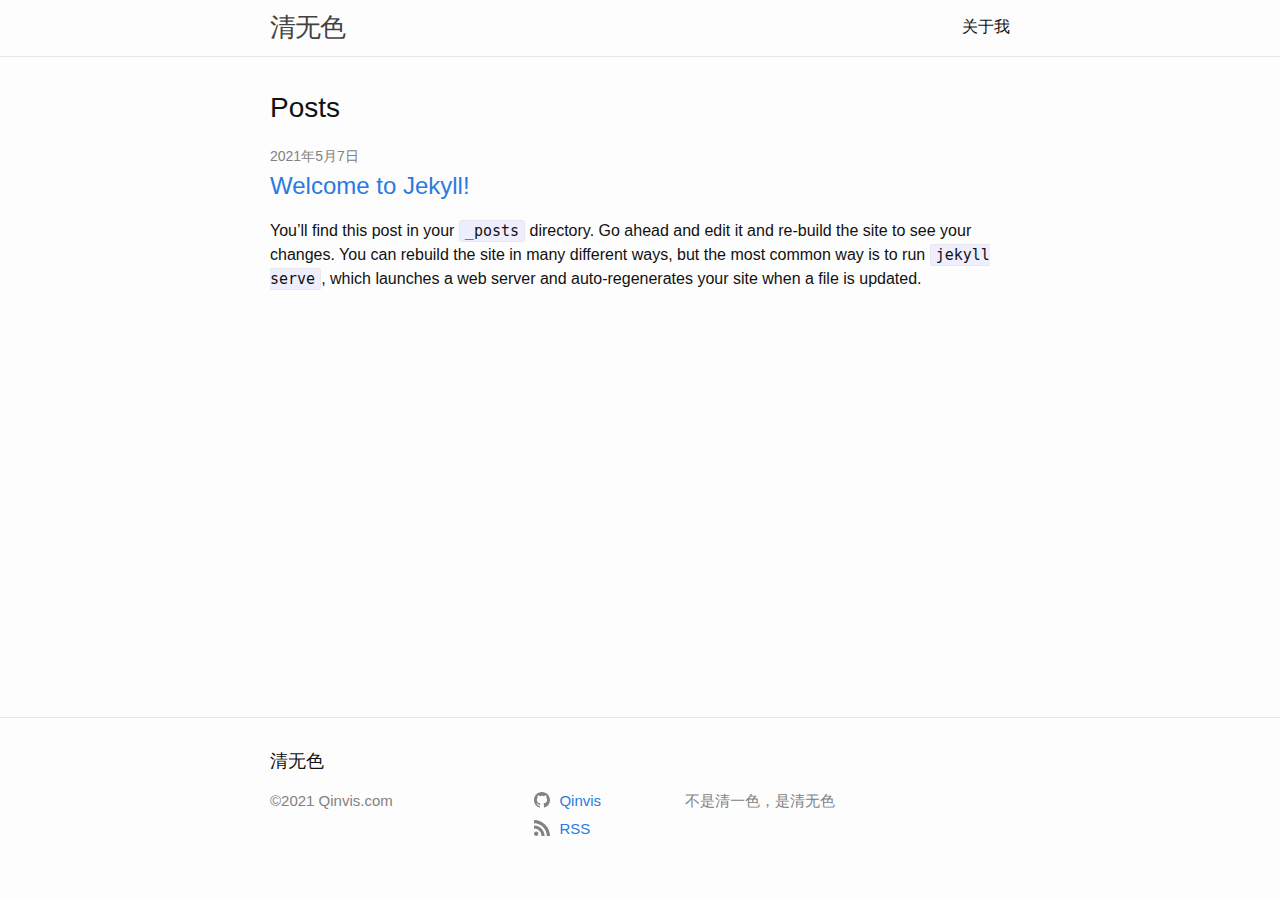
==== index.html @ 3304d22b "first commit" ====
<!DOCTYPE html>
<html lang="en"><head>
  <meta charset="utf-8">
  <meta http-equiv="X-UA-Compatible" content="IE=edge">
  <meta name="viewport" content="width=device-width, initial-scale=1"><!-- Begin Jekyll SEO tag v2.7.1 -->
<title>清无色 | 不是清一色，是清无色</title>
<meta name="generator" content="Jekyll v4.2.0" />
<meta property="og:title" content="清无色" />
<meta property="og:locale" content="en_US" />
<meta name="description" content="不是清一色，是清无色" />
<meta property="og:description" content="不是清一色，是清无色" />
<link rel="canonical" href="/" />
<meta property="og:url" content="/" />
<meta property="og:site_name" content="清无色" />
<meta name="twitter:card" content="summary" />
<meta property="twitter:title" content="清无色" />
<script type="application/ld+json">
{"headline":"清无色","url":"/","name":"清无色","description":"不是清一色，是清无色","@type":"WebSite","@context":"https://schema.org"}</script>
<!-- End Jekyll SEO tag -->
<link rel="stylesheet" href="/assets/main.css"><link type="application/atom+xml" rel="alternate" href="/feed.xml" title="清无色" /></head>
<body><header class="site-header" role="banner">

  <div class="wrapper"><a class="site-title" rel="author" href="/">清无色</a><nav class="site-nav">
        <input type="checkbox" id="nav-trigger" class="nav-trigger" />
        <label for="nav-trigger">
          <span class="menu-icon">
            <svg viewBox="0 0 18 15" width="18px" height="15px">
              <path d="M18,1.484c0,0.82-0.665,1.484-1.484,1.484H1.484C0.665,2.969,0,2.304,0,1.484l0,0C0,0.665,0.665,0,1.484,0 h15.032C17.335,0,18,0.665,18,1.484L18,1.484z M18,7.516C18,8.335,17.335,9,16.516,9H1.484C0.665,9,0,8.335,0,7.516l0,0 c0-0.82,0.665-1.484,1.484-1.484h15.032C17.335,6.031,18,6.696,18,7.516L18,7.516z M18,13.516C18,14.335,17.335,15,16.516,15H1.484 C0.665,15,0,14.335,0,13.516l0,0c0-0.82,0.665-1.483,1.484-1.483h15.032C17.335,12.031,18,12.695,18,13.516L18,13.516z"/>
            </svg>
          </span>
        </label>

        <div class="trigger"><a class="page-link" href="/about.html">关于我</a></div>
      </nav></div>
</header>
<main class="page-content" aria-label="Content">
      <div class="wrapper">
        <div class="home">
<h2 class="post-list-heading">Posts</h2>
    <ul class="post-list"><li><span class="post-meta">2021年5月7日</span>
        <h3>
          <a class="post-link" href="/post/2021/05/welcome-to-jekyll.html">
            Welcome to Jekyll!
          </a>
        </h3><p>You’ll find this post in your <code class="language-plaintext highlighter-rouge">_posts</code> directory. Go ahead and edit it and re-build the site to see your changes. You can rebuild the site in many different ways, but the most common way is to run <code class="language-plaintext highlighter-rouge">jekyll serve</code>, which launches a web server and auto-regenerates your site when a file is updated.</p>
</li></ul>

    <!-- <p class="rss-subscribe">Subscribe <a href="/feed.xml">via RSS</a></p> --></div>

      </div>
    </main><footer class="site-footer h-card">
  <data class="u-url" href="/"></data>

  <div class="wrapper">

    <h2 class="footer-heading">清无色</h2>

    <div class="footer-col-wrapper">
      <div class="footer-col footer-col-1">
        <ul class="contact-list">
          <li class="p-name">©2021 Qinvis.com</li></ul>
      </div>

      <div class="footer-col footer-col-2"><ul class="social-media-list"><li><a href="https://github.com/Qinvis"><svg class="svg-icon"><use xlink:href="/assets/minima-social-icons.svg#github"></use></svg> <span class="username">Qinvis</span></a></li><li><a href="/feed.xml"><svg class="svg-icon"><use xlink:href="/assets/minima-social-icons.svg#rss"></use></svg> <span>RSS</span></a></li></ul>
</div>

      <div class="footer-col footer-col-3">
        <p>不是清一色，是清无色</p>
      </div>
    </div>

  </div>

</footer>
</body>

</html>
---- assets/main.css ----
/** Reset some basic elements */
body, h1, h2, h3, h4, h5, h6, p, blockquote, pre, hr, dl, dd, ol, ul, figure { margin: 0; padding: 0; }

/** Basic styling */
body { font: 400 16px/1.5 -apple-system, BlinkMacSystemFont, "Segoe UI", Roboto, Helvetica, Arial, sans-serif, "Apple Color Emoji", "Segoe UI Emoji", "Segoe UI Symbol"; color: #111; background-color: #fdfdfd; -webkit-text-size-adjust: 100%; -webkit-font-feature-settings: "kern" 1; -moz-font-feature-settings: "kern" 1; -o-font-feature-settings: "kern" 1; font-feature-settings: "kern" 1; font-kerning: normal; display: flex; min-height: 100vh; flex-direction: column; }

/** Set `margin-bottom` to maintain vertical rhythm */
h1, h2, h3, h4, h5, h6, p, blockquote, pre, ul, ol, dl, figure, .highlight { margin-bottom: 15px; }

/** `main` element */
main { display: block; /* Default value of `display` of `main` element is 'inline' in IE 11. */ }

/** Images */
img { max-width: 100%; vertical-align: middle; }

/** Figures */
figure > img { display: block; }

figcaption { font-size: 14px; }

/** Lists */
ul, ol { margin-left: 30px; }

li > ul, li > ol { margin-bottom: 0; }

/** Headings */
h1, h2, h3, h4, h5, h6 { font-weight: 400; }

/** Links */
a { color: #2a7ae2; text-decoration: none; }

a:visited { color: #1756a9; }

a:hover { color: #111; text-decoration: underline; }

.social-media-list a:hover { text-decoration: none; }

.social-media-list a:hover .username { text-decoration: underline; }

/** Blockquotes */
blockquote { color: #828282; border-left: 4px solid #e8e8e8; padding-left: 15px; font-size: 18px; letter-spacing: -1px; font-style: italic; }

blockquote > :last-child { margin-bottom: 0; }

/** Code formatting */
pre, code { font-size: 15px; border: 1px solid #e8e8e8; border-radius: 3px; background-color: #eef; }

code { padding: 1px 5px; }

pre { padding: 8px 12px; overflow-x: auto; }

pre > code { border: 0; padding-right: 0; padding-left: 0; }

/** Wrapper */
.wrapper { max-width: -webkit-calc(800px - (30px * 2)); max-width: calc(800px - (30px * 2)); margin-right: auto; margin-left: auto; padding-right: 30px; padding-left: 30px; }

@media screen and (max-width: 800px) { .wrapper { max-width: -webkit-calc(800px - (30px)); max-width: calc(800px - (30px)); padding-right: 15px; padding-left: 15px; } }

/** Clearfix */
.footer-col-wrapper:after, .wrapper:after { content: ""; display: table; clear: both; }

/** Icons */
.svg-icon { width: 16px; height: 16px; display: inline-block; fill: #828282; padding-right: 5px; vertical-align: text-top; }

.social-media-list li + li { padding-top: 5px; }

/** Tables */
table { margin-bottom: 30px; width: 100%; text-align: left; color: #3f3f3f; border-collapse: collapse; border: 1px solid #e8e8e8; }

table tr:nth-child(even) { background-color: #f7f7f7; }

table th, table td { padding: 10px 15px; }

table th { background-color: #f0f0f0; border: 1px solid #dedede; border-bottom-color: #c9c9c9; }

table td { border: 1px solid #e8e8e8; }

/** Site header */
.site-header { border-bottom: 1px solid #e8e8e8; min-height: 55.95px; position: relative; }

.site-title { font-size: 26px; font-weight: 300; line-height: 54px; letter-spacing: -1px; margin-bottom: 0; float: left; }

.site-title, .site-title:visited { color: #424242; }

.site-nav { float: right; line-height: 54px; }

.site-nav .nav-trigger { display: none; }

.site-nav .menu-icon { display: none; }

.site-nav .page-link { color: #111; line-height: 1.5; }

.site-nav .page-link:not(:last-child) { margin-right: 20px; }

@media screen and (max-width: 600px) { .site-nav { position: absolute; top: 9px; right: 15px; background-color: #fdfdfd; border: 1px solid #e8e8e8; border-radius: 5px; text-align: right; } .site-nav label[for="nav-trigger"] { display: block; float: right; width: 36px; height: 36px; z-index: 2; cursor: pointer; } .site-nav .menu-icon { display: block; float: right; width: 36px; height: 26px; line-height: 0; padding-top: 10px; text-align: center; } .site-nav .menu-icon > svg { fill: #424242; } .site-nav input ~ .trigger { clear: both; display: none; } .site-nav input:checked ~ .trigger { display: block; padding-bottom: 5px; } .site-nav .page-link { display: block; padding: 5px 10px; margin-left: 20px; } .site-nav .page-link:not(:last-child) { margin-right: 0; } }

/** Site footer */
.site-footer { border-top: 1px solid #e8e8e8; padding: 30px 0; }

.footer-heading { font-size: 18px; margin-bottom: 15px; }

.contact-list, .social-media-list { list-style: none; margin-left: 0; }

.footer-col-wrapper { font-size: 15px; color: #828282; margin-left: -15px; }

.footer-col { float: left; margin-bottom: 15px; padding-left: 15px; }

.footer-col-1 { width: -webkit-calc(35% - (30px / 2)); width: calc(35% - (30px / 2)); }

.footer-col-2 { width: -webkit-calc(20% - (30px / 2)); width: calc(20% - (30px / 2)); }

.footer-col-3 { width: -webkit-calc(45% - (30px / 2)); width: calc(45% - (30px / 2)); }

@media screen and (max-width: 800px) { .footer-col-1, .footer-col-2 { width: -webkit-calc(50% - (30px / 2)); width: calc(50% - (30px / 2)); } .footer-col-3 { width: -webkit-calc(100% - (30px / 2)); width: calc(100% - (30px / 2)); } }

@media screen and (max-width: 600px) { .footer-col { float: none; width: -webkit-calc(100% - (30px / 2)); width: calc(100% - (30px / 2)); } }

/** Page content */
.page-content { padding: 30px 0; flex: 1; }

.page-heading { font-size: 32px; }

.post-list-heading { font-size: 28px; }

.post-list { margin-left: 0; list-style: none; }

.post-list > li { margin-bottom: 30px; }

.post-meta { font-size: 14px; color: #828282; }

.post-link { display: block; font-size: 24px; }

/** Posts */
.post-header { margin-bottom: 30px; }

.post-title { font-size: 42px; letter-spacing: -1px; line-height: 1; }

@media screen and (max-width: 800px) { .post-title { font-size: 36px; } }

.post-content { margin-bottom: 30px; }

.post-content h2 { font-size: 32px; }

@media screen and (max-width: 800px) { .post-content h2 { font-size: 28px; } }

.post-content h3 { font-size: 26px; }

@media screen and (max-width: 800px) { .post-content h3 { font-size: 22px; } }

.post-content h4 { font-size: 20px; }

@media screen and (max-width: 800px) { .post-content h4 { font-size: 18px; } }

/** Syntax highlighting styles */
.highlight { background: #fff; }

.highlighter-rouge .highlight { background: #eef; }

.highlight .c { color: #998; font-style: italic; }

.highlight .err { color: #a61717; background-color: #e3d2d2; }

.highlight .k { font-weight: bold; }

.highlight .o { font-weight: bold; }

.highlight .cm { color: #998; font-style: italic; }

.highlight .cp { color: #999; font-weight: bold; }

.highlight .c1 { color: #998; font-style: italic; }

.highlight .cs { color: #999; font-weight: bold; font-style: italic; }

.highlight .gd { color: #000; background-color: #fdd; }

.highlight .gd .x { color: #000; background-color: #faa; }

.highlight .ge { font-style: italic; }

.highlight .gr { color: #a00; }

.highlight .gh { color: #999; }

.highlight .gi { color: #000; background-color: #dfd; }

.highlight .gi .x { color: #000; background-color: #afa; }

.highlight .go { color: #888; }

.highlight .gp { color: #555; }

.highlight .gs { font-weight: bold; }

.highlight .gu { color: #aaa; }

.highlight .gt { color: #a00; }

.highlight .kc { font-weight: bold; }

.highlight .kd { font-weight: bold; }

.highlight .kp { font-weight: bold; }

.highlight .kr { font-weight: bold; }

.highlight .kt { color: #458; font-weight: bold; }

.highlight .m { color: #099; }

.highlight .s { color: #d14; }

.highlight .na { color: #008080; }

.highlight .nb { color: #0086B3; }

.highlight .nc { color: #458; font-weight: bold; }

.highlight .no { color: #008080; }

.highlight .ni { color: #800080; }

.highlight .ne { color: #900; font-weight: bold; }

.highlight .nf { color: #900; font-weight: bold; }

.highlight .nn { color: #555; }

.highlight .nt { color: #000080; }

.highlight .nv { color: #008080; }

.highlight .ow { font-weight: bold; }

.highlight .w { color: #bbb; }

.highlight .mf { color: #099; }

.highlight .mh { color: #099; }

.highlight .mi { color: #099; }

.highlight .mo { color: #099; }

.highlight .sb { color: #d14; }

.highlight .sc { color: #d14; }

.highlight .sd { color: #d14; }

.highlight .s2 { color: #d14; }

.highlight .se { color: #d14; }

.highlight .sh { color: #d14; }

.highlight .si { color: #d14; }

.highlight .sx { color: #d14; }

.highlight .sr { color: #009926; }

.highlight .s1 { color: #d14; }

.highlight .ss { color: #990073; }

.highlight .bp { color: #999; }

.highlight .vc { color: #008080; }

.highlight .vg { color: #008080; }

.highlight .vi { color: #008080; }

.highlight .il { color: #099; }

/*# sourceMappingURL=main.css.map */
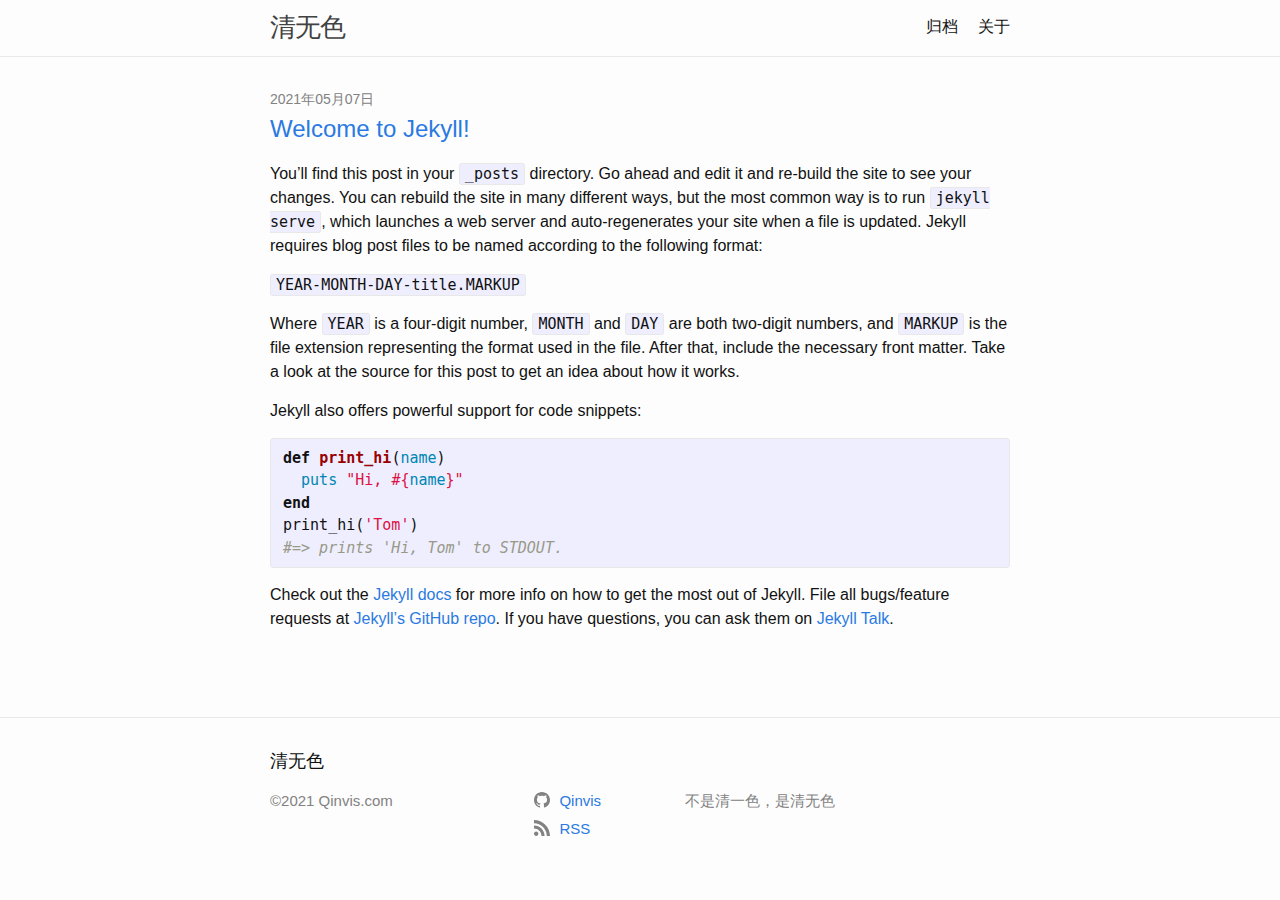
==== commit 96506a35: "layout update" ====
--- a/index.html
+++ b/index.html
@@ -15,7 +15,7 @@
 <meta name="twitter:card" content="summary" />
 <meta property="twitter:title" content="清无色" />
 <script type="application/ld+json">
-{"headline":"清无色","url":"/","name":"清无色","description":"不是清一色，是清无色","@type":"WebSite","@context":"https://schema.org"}</script>
+{"url":"/","name":"清无色","headline":"清无色","description":"不是清一色，是清无色","@type":"WebSite","@context":"https://schema.org"}</script>
 <!-- End Jekyll SEO tag -->
 <link rel="stylesheet" href="/assets/main.css"><link type="application/atom+xml" rel="alternate" href="/feed.xml" title="清无色" /></head>
 <body><header class="site-header" role="banner">
@@ -30,20 +30,36 @@
           </span>
         </label>
 
-        <div class="trigger"><a class="page-link" href="/about.html">关于我</a></div>
+        <div class="trigger"><a class="page-link" href="/archive.html">归档</a><a class="page-link" href="/about.html">关于</a></div>
       </nav></div>
 </header>
 <main class="page-content" aria-label="Content">
       <div class="wrapper">
         <div class="home">
-<h2 class="post-list-heading">Posts</h2>
-    <ul class="post-list"><li><span class="post-meta">2021年5月7日</span>
+<!-- <h2 class="post-list-heading">Posts</h2> -->
+    <ul class="post-list"><li><span class="post-meta">2021年05月07日</span>
         <h3>
           <a class="post-link" href="/post/2021/05/welcome-to-jekyll.html">
             Welcome to Jekyll!
           </a>
-        </h3><p>You’ll find this post in your <code class="language-plaintext highlighter-rouge">_posts</code> directory. Go ahead and edit it and re-build the site to see your changes. You can rebuild the site in many different ways, but the most common way is to run <code class="language-plaintext highlighter-rouge">jekyll serve</code>, which launches a web server and auto-regenerates your site when a file is updated.</p>
-</li></ul>
+        </h3><p>You’ll find this post in your <code class="language-plaintext highlighter-rouge">_posts</code> directory. Go ahead and edit it and re-build the site to see your changes. You can rebuild the site in many different ways, but the most common way is to run <code class="language-plaintext highlighter-rouge">jekyll serve</code>, which launches a web server and auto-regenerates your site when a file is updated.
+Jekyll requires blog post files to be named according to the following format:</p>
+
+<p><code class="language-plaintext highlighter-rouge">YEAR-MONTH-DAY-title.MARKUP</code></p>
+
+<p>Where <code class="language-plaintext highlighter-rouge">YEAR</code> is a four-digit number, <code class="language-plaintext highlighter-rouge">MONTH</code> and <code class="language-plaintext highlighter-rouge">DAY</code> are both two-digit numbers, and <code class="language-plaintext highlighter-rouge">MARKUP</code> is the file extension representing the format used in the file. After that, include the necessary front matter. Take a look at the source for this post to get an idea about how it works.</p>
+
+<p>Jekyll also offers powerful support for code snippets:</p>
+
+<figure class="highlight"><pre><code class="language-ruby" data-lang="ruby"><span class="k">def</span> <span class="nf">print_hi</span><span class="p">(</span><span class="nb">name</span><span class="p">)</span>
+  <span class="nb">puts</span> <span class="s2">"Hi, </span><span class="si">#{</span><span class="nb">name</span><span class="si">}</span><span class="s2">"</span>
+<span class="k">end</span>
+<span class="n">print_hi</span><span class="p">(</span><span class="s1">'Tom'</span><span class="p">)</span>
+<span class="c1">#=&gt; prints 'Hi, Tom' to STDOUT.</span></code></pre></figure>
+
+<p>Check out the <a href="https://jekyllrb.com/docs/home">Jekyll docs</a> for more info on how to get the most out of Jekyll. File all bugs/feature requests at <a href="https://github.com/jekyll/jekyll">Jekyll’s GitHub repo</a>. If you have questions, you can ask them on <a href="https://talk.jekyllrb.com/">Jekyll Talk</a>.</p>
+
+</ul>
 
     <!-- <p class="rss-subscribe">Subscribe <a href="/feed.xml">via RSS</a></p> --></div>
 
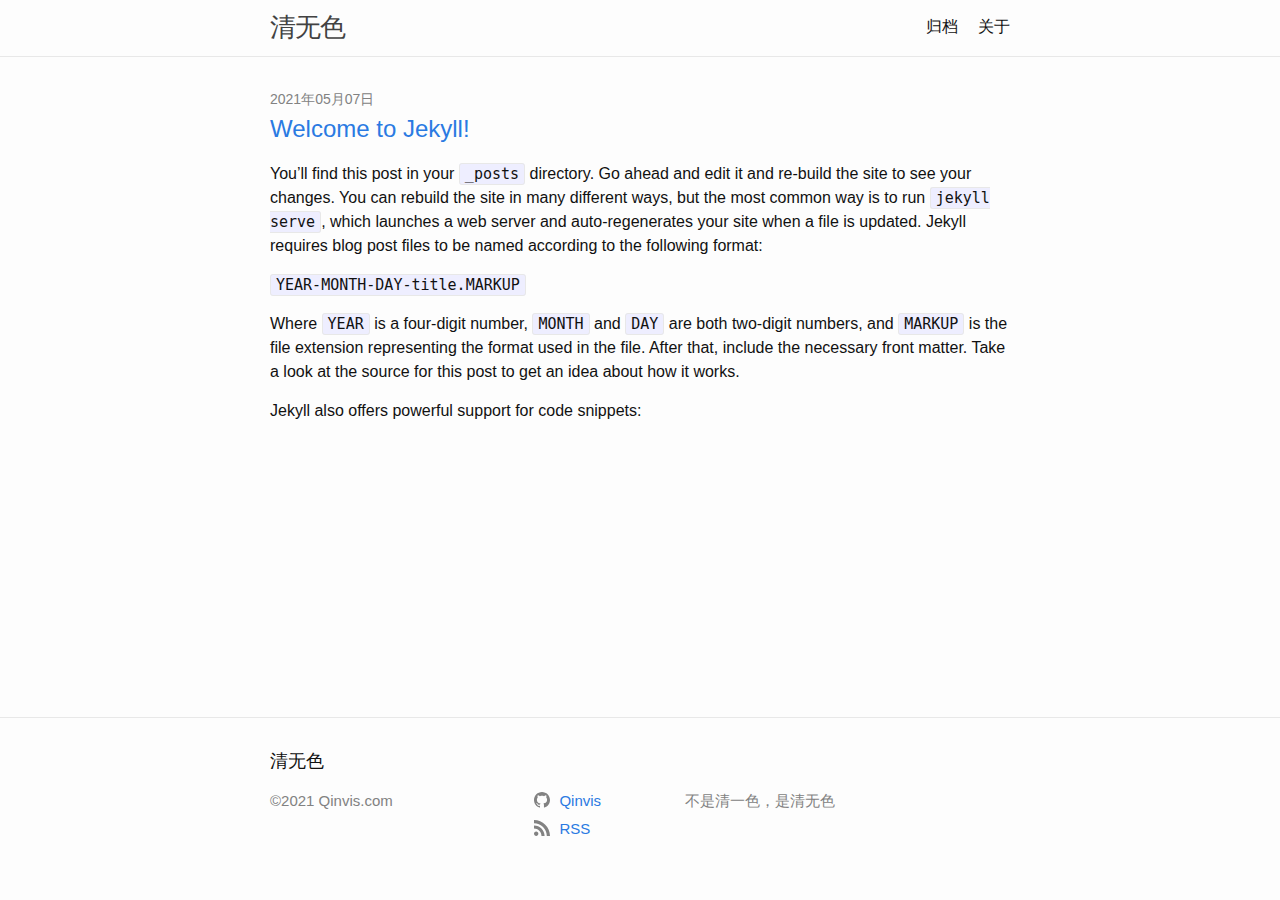
==== commit fb172d4a: "commit" ====
--- a/index.html
+++ b/index.html
@@ -50,15 +50,6 @@
 <p>Where <code class="language-plaintext highlighter-rouge">YEAR</code> is a four-digit number, <code class="language-plaintext highlighter-rouge">MONTH</code> and <code class="language-plaintext highlighter-rouge">DAY</code> are both two-digit numbers, and <code class="language-plaintext highlighter-rouge">MARKUP</code> is the file extension representing the format used in the file. After that, include the necessary front matter. Take a look at the source for this post to get an idea about how it works.</p>
 
 <p>Jekyll also offers powerful support for code snippets:</p>
-
-<figure class="highlight"><pre><code class="language-ruby" data-lang="ruby"><span class="k">def</span> <span class="nf">print_hi</span><span class="p">(</span><span class="nb">name</span><span class="p">)</span>
-  <span class="nb">puts</span> <span class="s2">"Hi, </span><span class="si">#{</span><span class="nb">name</span><span class="si">}</span><span class="s2">"</span>
-<span class="k">end</span>
-<span class="n">print_hi</span><span class="p">(</span><span class="s1">'Tom'</span><span class="p">)</span>
-<span class="c1">#=&gt; prints 'Hi, Tom' to STDOUT.</span></code></pre></figure>
-
-<p>Check out the <a href="https://jekyllrb.com/docs/home">Jekyll docs</a> for more info on how to get the most out of Jekyll. File all bugs/feature requests at <a href="https://github.com/jekyll/jekyll">Jekyll’s GitHub repo</a>. If you have questions, you can ask them on <a href="https://talk.jekyllrb.com/">Jekyll Talk</a>.</p>
-
 </ul>
 
     <!-- <p class="rss-subscribe">Subscribe <a href="/feed.xml">via RSS</a></p> --></div>
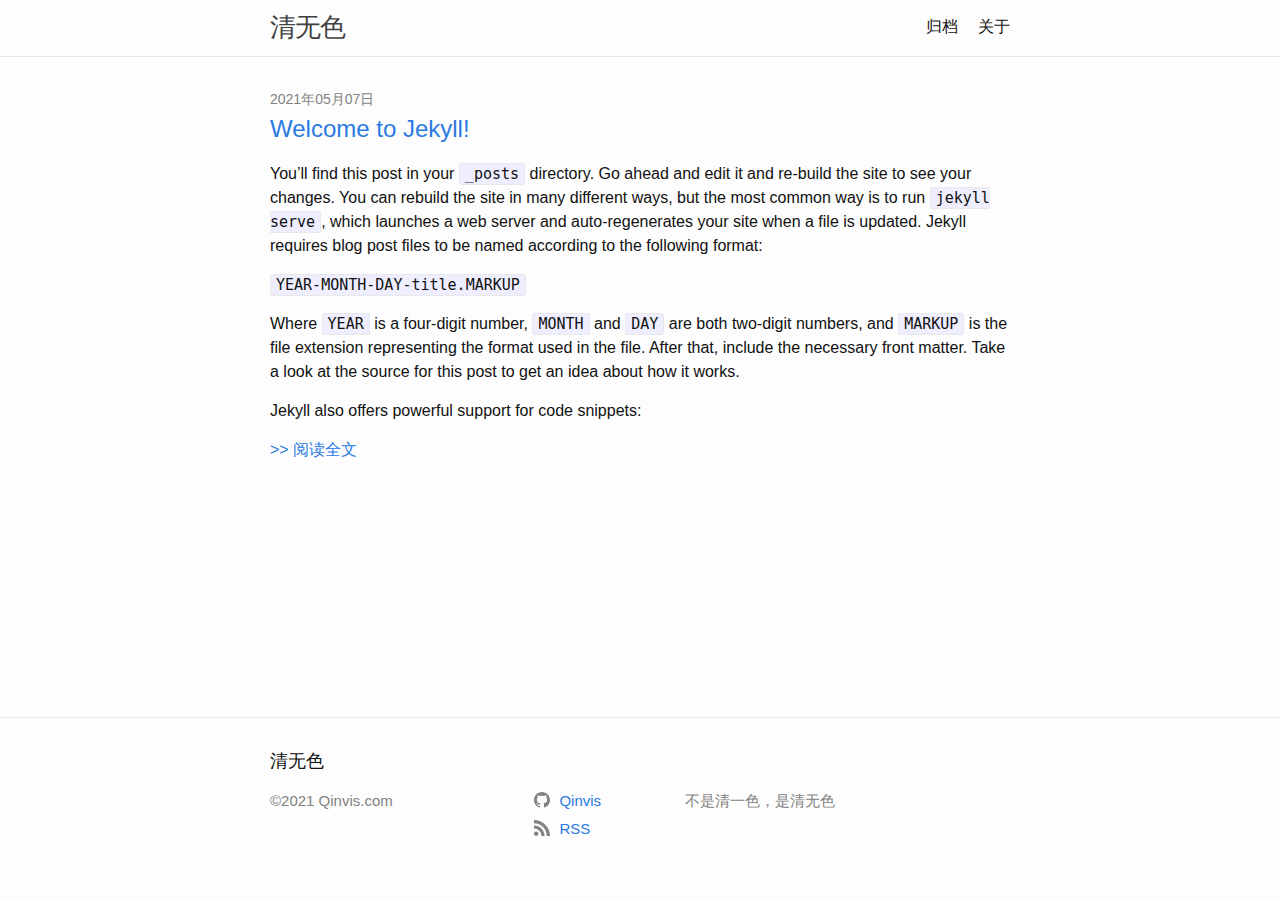
==== commit f2a5b71e: "add read more" ====
--- a/index.html
+++ b/index.html
@@ -50,7 +50,8 @@
 <p>Where <code class="language-plaintext highlighter-rouge">YEAR</code> is a four-digit number, <code class="language-plaintext highlighter-rouge">MONTH</code> and <code class="language-plaintext highlighter-rouge">DAY</code> are both two-digit numbers, and <code class="language-plaintext highlighter-rouge">MARKUP</code> is the file extension representing the format used in the file. After that, include the necessary front matter. Take a look at the source for this post to get an idea about how it works.</p>
 
 <p>Jekyll also offers powerful support for code snippets:</p>
-</ul>
+
+          <a href="/post/2021/05/welcome-to-jekyll.html">>> 阅读全文</a></ul>
 
     <!-- <p class="rss-subscribe">Subscribe <a href="/feed.xml">via RSS</a></p> --></div>
 
